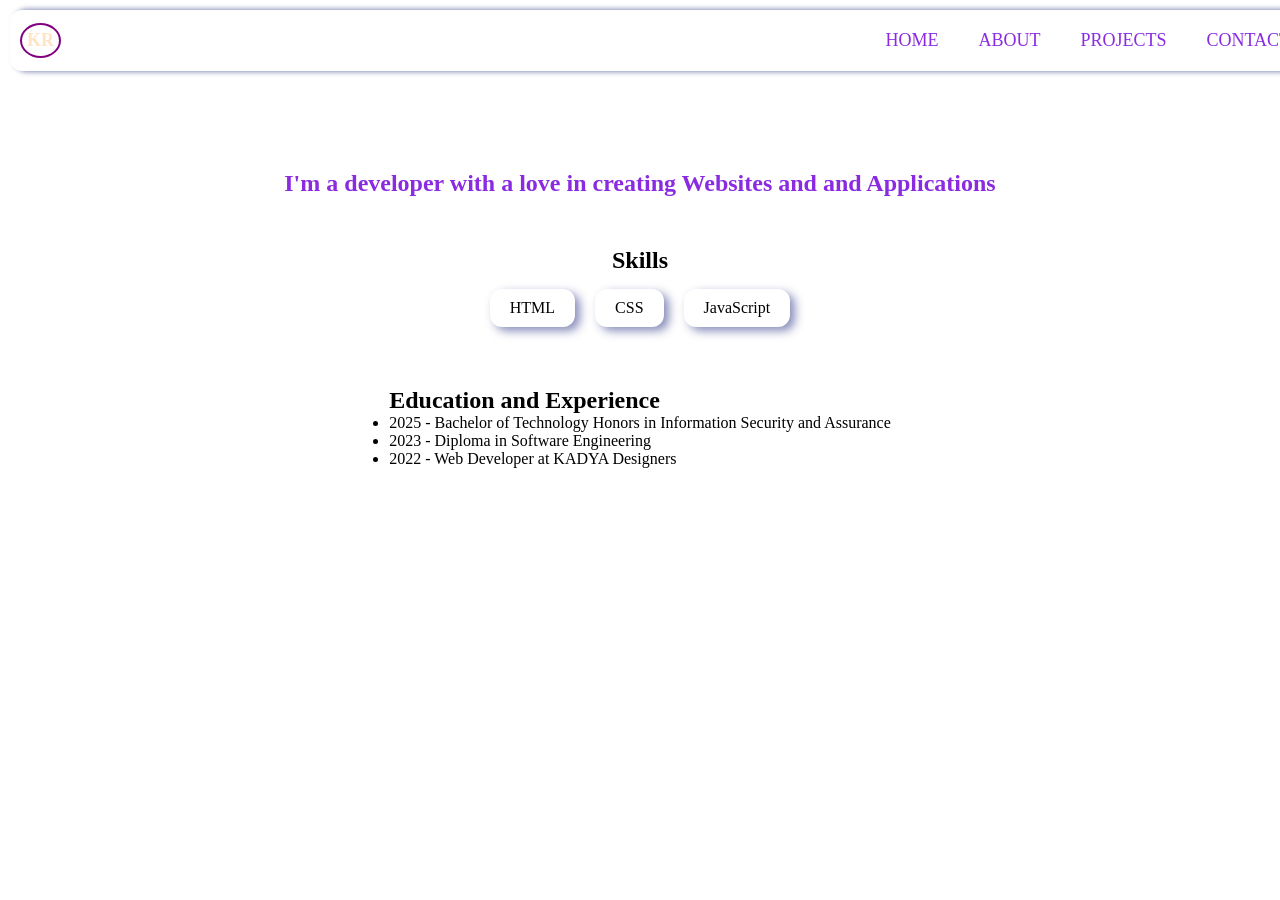
==== ABOUT.html @ 0096cb4e "first commit" ====
<!DOCTYPE html>
<html lang="en">
<head>
    <meta charset="UTF-8">
    <meta name="viewport" content="width=device-width, initial-scale=1.0">
    <title>HOME</title>
    <link rel="stylesheet" href="Main.css">
</head>
<body>
    <!-- Navigation -->
    <nav class="nav-bar">
        <div class="logo-container">
<h1>
    KR
</h1>
        </div>
        <div class="links-container">
            <a href="index.html">HOME</a>
            <a href="ABOUT.html">ABOUT</a>
            <a href="PROJECTS.html">PROJECTS</a>
            <a href="CONTACT.html">CONTACT</a>




        </div>



    </nav>



    <section class="about-section" style="margin-top: 150px;">

        <div class="about-top">

<p>I'm a developer with a love in creating Websites and and Applications</p>


        </div>


        <div class="skills">
 <h2>Skills</h2>

 <div class="skills-cont">

                <div class="Skill-bar">HTML</div>
                <div class="Skill-bar">CSS</div>
                <div class="Skill-bar">JavaScript</div>
 </div>



        </div>


    <div class="experiences">



          <h2>Education and Experience</h2>
                    <ul>
                        <li>2025 - Bachelor of Technology Honors in Information Security and Assurance</li>
                        <li>2023 - Diploma in Software Engineering</li>
                        <li>2022 - Web Developer at KADYA Designers</li>
                        
                </ul>
    
    </div>
               
                  


    </section>

</body>
</html>
---- Main.css ----
*{
    
    padding: 0;
    margin: 0;
}

body{
    max-width: 100vw;
    
    
}
.nav-bar{
    
    display: flex;
    align-items: center;
    justify-content:space-between;
    padding: 10px;
    padding-right: 20px;
    margin: 10px;
    width: 100%;
    box-shadow: 5px 0px 5px 1px rgba(20,30,120, 0.5);
    border-radius: 12px;
    position: fixed;
    z-index: 1000;
    top:0;
    left:0;
    background: white;


}
.logo-container{
    border: 2px solid purple;
    padding: 5px;
    border-radius: 50%;
}
.logo-container h1{
    font-size: 18px;
    color: bisque;
}
.links-container{
    display: flex;
    gap: 20px;
}
.links-container a{
    text-decoration: none;
    color: blueviolet;
    font-size: 18px;
    padding: 10px;
    border-radius: 6px;
}
.links-container a:hover{
    box-shadow: 5px 0px 5px 1px rgba(20,30,120,0.5) ;

}


.hero-section{
    display: flex;
    gap:20px;
    align-items: center;
    margin: 10px;
    margin-top: 120px;
    justify-content: space-between;
    
}

.hero-content{

    padding: 20px;
    text-align: center;
    display: flex;
    flex-direction: column;
    gap: 25px;

}

.top h1{
    color: blueviolet;
}

.hero-buttons a{
 text-decoration: none;
 color: white;
 padding: 10px 5px;
 background: blueviolet;


}

.hero-buttons a:hover{
    background-color: rgb(161, 100, 218);
    box-shadow: 3px 3px 5px 2px rgba(20,30,120, 0.5);
}


.hero-image{

    box-shadow: 2px 0px 5px 1px  rgba(20,30,120,0.5) ;
    border-radius: 12px;
    padding: 20px 10px;
    max-width: 500px;
    margin: 10px;

}

.hero-image img{

object-fit: cover;
max-width: 500px;
}


.about-section{
    margin: auto;
    padding: 20px 10px;
    display: flex;
    flex-direction: column;
    gap: 50px;
    align-items: center;
    justify-items: center;
}

.about-section .about-top{
    width: 100%;
    text-align: center;
}

.about-section .about-top p{
    font-size: 24px;
    font-weight: 700;
    color: blueviolet;
}.skills{
    width: 100%;
    /* border: 1px solid blueviolet; */
    display: flex;
    flex-direction: column;
    gap: 5px;
    justify-items: center;
    align-items: center;

}

.skills-cont{
    display: flex;
    gap:20px;
    align-items:center;
    padding: 10px;
}


.skills-cont div{
    padding: 10px 20px;
    box-shadow: 5px 4px 10px rgba(20,30,120, 0.5)
    ;border-radius: 12px;

}

.projects{
    display: flex;
    width: 100%;
    align-items: center;
    margin: auto;
    padding:10px;
    justify-content: space-between;
}


.projects-card{
    box-shadow: 2px 3px 5px rgba(20,30,120, 0.5);
    height: 220px;
    display: flex;
    flex-direction: column;

}

.projects-card img{
    width: 100px;
    height: 100px;
}
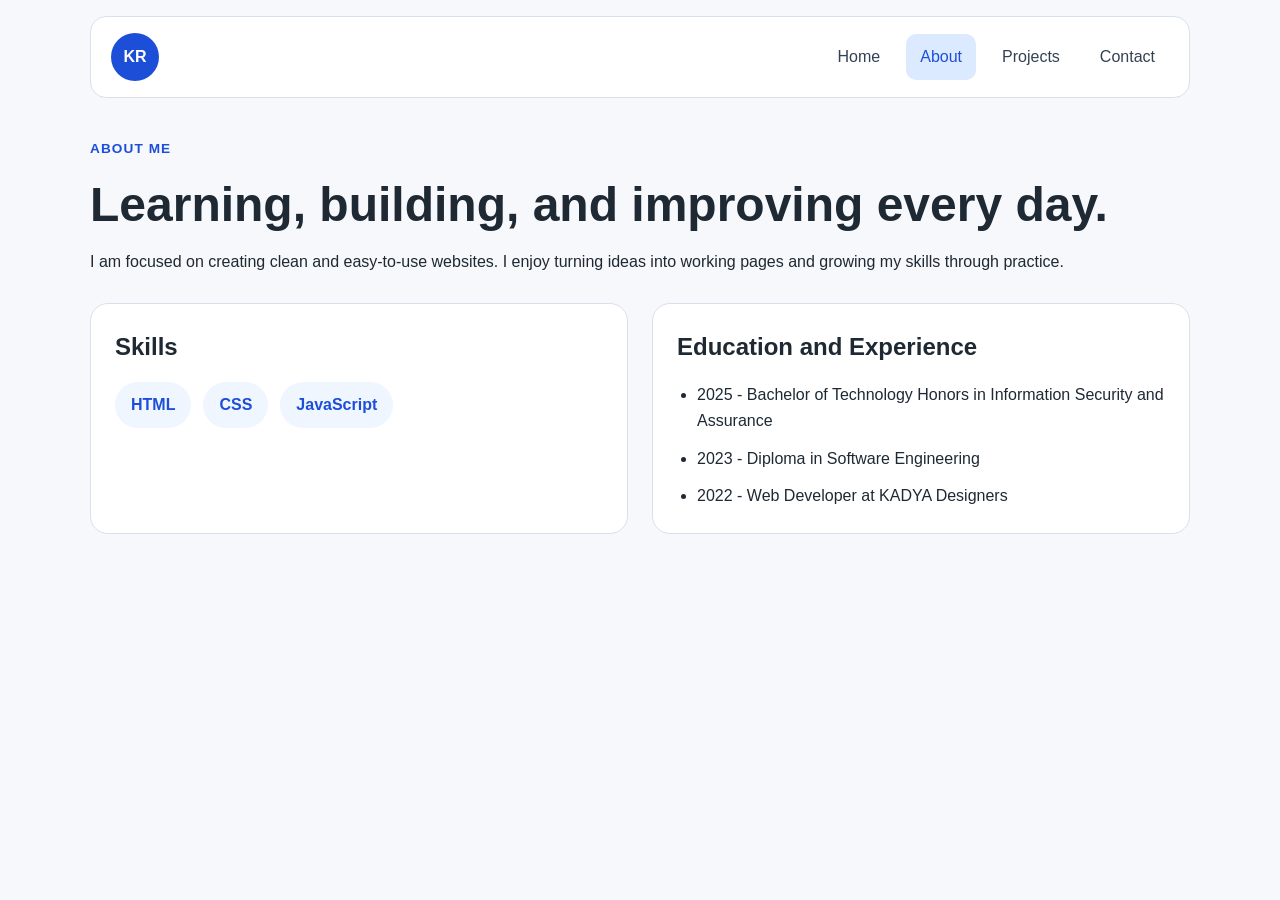
==== commit 45e4c456: "Redesigned" ====
--- a/ABOUT.html
+++ b/ABOUT.html
@@ -3,77 +3,51 @@
 <head>
     <meta charset="UTF-8">
     <meta name="viewport" content="width=device-width, initial-scale=1.0">
-    <title>HOME</title>
+    <title>About</title>
     <link rel="stylesheet" href="Main.css">
 </head>
 <body>
-    <!-- Navigation -->
     <nav class="nav-bar">
         <div class="logo-container">
-<h1>
-    KR
-</h1>
+            <h1>KR</h1>
         </div>
         <div class="links-container">
-            <a href="index.html">HOME</a>
-            <a href="ABOUT.html">ABOUT</a>
-            <a href="PROJECTS.html">PROJECTS</a>
-            <a href="CONTACT.html">CONTACT</a>
-
-
-
-
+            <a href="index.html">Home</a>
+            <a class="active-link" href="ABOUT.html">About</a>
+            <a href="PROJECTS.html">Projects</a>
+            <a href="contact.html">Contact</a>
         </div>
-
-
-
     </nav>
 
+    <main class="page-shell">
+        <section class="page-intro">
+            <p class="section-label">About Me</p>
+            <h1>Learning, building, and improving every day.</h1>
+            <p>
+                I am focused on creating clean and easy-to-use websites. I enjoy turning
+                ideas into working pages and growing my skills through practice.
+            </p>
+        </section>
 
+        <section class="info-grid">
+            <div class="content-card">
+                <h2>Skills</h2>
+                <div class="skills-cont">
+                    <div class="skill-bar">HTML</div>
+                    <div class="skill-bar">CSS</div>
+                    <div class="skill-bar">JavaScript</div>
+                </div>
+            </div>
 
-    <section class="about-section" style="margin-top: 150px;">
-
-        <div class="about-top">
-
-<p>I'm a developer with a love in creating Websites and and Applications</p>
-
-
-        </div>
-
-
-        <div class="skills">
- <h2>Skills</h2>
-
- <div class="skills-cont">
-
-                <div class="Skill-bar">HTML</div>
-                <div class="Skill-bar">CSS</div>
-                <div class="Skill-bar">JavaScript</div>
- </div>
-
-
-
-        </div>
-
-
-    <div class="experiences">
-
-
-
-          <h2>Education and Experience</h2>
-                    <ul>
-                        <li>2025 - Bachelor of Technology Honors in Information Security and Assurance</li>
-                        <li>2023 - Diploma in Software Engineering</li>
-                        <li>2022 - Web Developer at KADYA Designers</li>
-                        
+            <div class="content-card">
+                <h2>Education and Experience</h2>
+                <ul class="details-list">
+                    <li>2025 - Bachelor of Technology Honors in Information Security and Assurance</li>
+                    <li>2023 - Diploma in Software Engineering</li>
+                    <li>2022 - Web Developer at KADYA Designers</li>
                 </ul>
-    
-    </div>
-               
-                  
-
-
-    </section>
-
+            </div>
+        </section>
+    </main>
 </body>
-</html>+</html>
--- a/Main.css
+++ b/Main.css
@@ -1,179 +1,314 @@
-*{
-    
+* {
+    margin: 0;
     padding: 0;
-    margin: 0;
-}
-
-body{
-    max-width: 100vw;
-    
-    
-}
-.nav-bar{
-    
-    display: flex;
-    align-items: center;
-    justify-content:space-between;
-    padding: 10px;
-    padding-right: 20px;
-    margin: 10px;
+    box-sizing: border-box;
+}
+
+body {
+    font-family: Arial, sans-serif;
+    background-color: #f6f8fb;
+    color: #1f2933;
+    line-height: 1.6;
+}
+
+img {
+    display: block;
     width: 100%;
-    box-shadow: 5px 0px 5px 1px rgba(20,30,120, 0.5);
-    border-radius: 12px;
-    position: fixed;
-    z-index: 1000;
-    top:0;
-    left:0;
-    background: white;
-
-
-}
-.logo-container{
-    border: 2px solid purple;
-    padding: 5px;
+}
+
+.nav-bar {
+    width: calc(100% - 32px);
+    max-width: 1100px;
+    margin: 16px auto 0;
+    padding: 16px 20px;
+    display: flex;
+    align-items: center;
+    justify-content: space-between;
+    gap: 20px;
+    background-color: #ffffff;
+    border: 1px solid #d8e1eb;
+    border-radius: 16px;
+    position: sticky;
+    top: 16px;
+    z-index: 10;
+}
+
+.logo-container {
+    width: 48px;
+    height: 48px;
     border-radius: 50%;
-}
-.logo-container h1{
-    font-size: 18px;
-    color: bisque;
-}
-.links-container{
-    display: flex;
-    gap: 20px;
-}
-.links-container a{
+    background-color: #1d4ed8;
+    display: flex;
+    align-items: center;
+    justify-content: center;
+    color: #ffffff;
+}
+
+.logo-container h1 {
+    font-size: 1rem;
+}
+
+.links-container {
+    display: flex;
+    align-items: center;
+    gap: 12px;
+    flex-wrap: wrap;
+    justify-content: flex-end;
+}
+
+.links-container a {
     text-decoration: none;
-    color: blueviolet;
-    font-size: 18px;
-    padding: 10px;
-    border-radius: 6px;
-}
-.links-container a:hover{
-    box-shadow: 5px 0px 5px 1px rgba(20,30,120,0.5) ;
-
-}
-
-
-.hero-section{
-    display: flex;
-    gap:20px;
-    align-items: center;
-    margin: 10px;
-    margin-top: 120px;
-    justify-content: space-between;
-    
-}
-
-.hero-content{
-
+    color: #334155;
+    padding: 10px 14px;
+    border-radius: 10px;
+    transition: background-color 0.2s ease, color 0.2s ease;
+}
+
+.links-container a:hover,
+.links-container .active-link {
+    background-color: #dbeafe;
+    color: #1d4ed8;
+}
+
+.page-shell {
+    width: min(1100px, calc(100% - 32px));
+    margin: 40px auto 60px;
+}
+
+.hero-section,
+.contact-section {
+    display: grid;
+    grid-template-columns: repeat(2, minmax(0, 1fr));
+    gap: 32px;
+    align-items: center;
+}
+
+.hero-content,
+.page-intro,
+.contact-intro {
+    display: flex;
+    flex-direction: column;
+    gap: 16px;
+}
+
+.hero-content h1,
+.page-intro h1,
+.contact-intro h1 {
+    font-size: clamp(2rem, 5vw, 3rem);
+    line-height: 1.2;
+}
+
+.section-label {
+    color: #1d4ed8;
+    font-weight: 700;
+    text-transform: uppercase;
+    letter-spacing: 0.08em;
+    font-size: 0.85rem;
+}
+
+.hero-buttons {
+    display: flex;
+    gap: 12px;
+    flex-wrap: wrap;
+}
+
+.primary-button,
+.secondary-button,
+.projects-card a,
+.contact-form button {
+    display: inline-flex;
+    align-items: center;
+    justify-content: center;
+    width: fit-content;
+    padding: 12px 18px;
+    border-radius: 10px;
+    text-decoration: none;
+    font-weight: 700;
+    border: none;
+    cursor: pointer;
+}
+
+.primary-button,
+.projects-card a,
+.contact-form button {
+    background-color: #1d4ed8;
+    color: #ffffff;
+}
+
+.secondary-button {
+    background-color: #ffffff;
+    color: #1d4ed8;
+    border: 1px solid #cbd5e1;
+}
+
+.hero-image,
+.content-card,
+.projects-card,
+.contact-form,
+.contact-card {
+    background-color: #ffffff;
+    border: 1px solid #d8e1eb;
+    border-radius: 18px;
+}
+
+.hero-image {
+    padding: 18px;
+}
+
+.hero-image img {
+    aspect-ratio: 4 / 4.3;
+    object-fit: cover;
+    border-radius: 14px;
+}
+
+.page-intro {
+    margin-bottom: 28px;
+}
+
+.info-grid {
+    display: grid;
+    grid-template-columns: repeat(2, minmax(0, 1fr));
+    gap: 24px;
+}
+
+.content-card {
+    padding: 24px;
+}
+
+.content-card h2 {
+    margin-bottom: 16px;
+}
+
+.skills-cont {
+    display: flex;
+    gap: 12px;
+    flex-wrap: wrap;
+}
+
+.skill-bar {
+    padding: 10px 16px;
+    background-color: #eff6ff;
+    color: #1d4ed8;
+    border-radius: 999px;
+    font-weight: 700;
+}
+
+.details-list {
+    padding-left: 20px;
+    display: grid;
+    gap: 12px;
+}
+
+.projects {
+    display: grid;
+    grid-template-columns: repeat(3, minmax(0, 1fr));
+    gap: 24px;
+}
+
+.projects-card {
+    overflow: hidden;
+}
+
+.projects-card img {
+    height: 220px;
+    object-fit: cover;
+}
+
+.project-body {
     padding: 20px;
-    text-align: center;
     display: flex;
     flex-direction: column;
-    gap: 25px;
-
-}
-
-.top h1{
-    color: blueviolet;
-}
-
-.hero-buttons a{
- text-decoration: none;
- color: white;
- padding: 10px 5px;
- background: blueviolet;
-
-
-}
-
-.hero-buttons a:hover{
-    background-color: rgb(161, 100, 218);
-    box-shadow: 3px 3px 5px 2px rgba(20,30,120, 0.5);
-}
-
-
-.hero-image{
-
-    box-shadow: 2px 0px 5px 1px  rgba(20,30,120,0.5) ;
-    border-radius: 12px;
-    padding: 20px 10px;
-    max-width: 500px;
-    margin: 10px;
-
-}
-
-.hero-image img{
-
-object-fit: cover;
-max-width: 500px;
-}
-
-
-.about-section{
-    margin: auto;
-    padding: 20px 10px;
-    display: flex;
-    flex-direction: column;
-    gap: 50px;
-    align-items: center;
-    justify-items: center;
-}
-
-.about-section .about-top{
+    gap: 12px;
+}
+
+.contact-section {
+    align-items: start;
+}
+
+.contact-details {
+    display: grid;
+    grid-template-columns: 1fr;
+    gap: 12px;
+    margin-top: 8px;
+}
+
+.contact-card {
+    padding: 18px;
+}
+
+.contact-card h2 {
+    margin-bottom: 6px;
+    font-size: 1rem;
+}
+
+.contact-form {
+    padding: 24px;
+    display: grid;
+    gap: 12px;
+}
+
+.contact-form label {
+    font-weight: 700;
+}
+
+.contact-form input,
+.contact-form textarea {
     width: 100%;
-    text-align: center;
-}
-
-.about-section .about-top p{
-    font-size: 24px;
-    font-weight: 700;
-    color: blueviolet;
-}.skills{
-    width: 100%;
-    /* border: 1px solid blueviolet; */
-    display: flex;
-    flex-direction: column;
-    gap: 5px;
-    justify-items: center;
-    align-items: center;
-
-}
-
-.skills-cont{
-    display: flex;
-    gap:20px;
-    align-items:center;
-    padding: 10px;
-}
-
-
-.skills-cont div{
-    padding: 10px 20px;
-    box-shadow: 5px 4px 10px rgba(20,30,120, 0.5)
-    ;border-radius: 12px;
-
-}
-
-.projects{
-    display: flex;
-    width: 100%;
-    align-items: center;
-    margin: auto;
-    padding:10px;
-    justify-content: space-between;
-}
-
-
-.projects-card{
-    box-shadow: 2px 3px 5px rgba(20,30,120, 0.5);
-    height: 220px;
-    display: flex;
-    flex-direction: column;
-
-}
-
-.projects-card img{
-    width: 100px;
-    height: 100px;
-}+    padding: 12px 14px;
+    border: 1px solid #cbd5e1;
+    border-radius: 10px;
+    font: inherit;
+    background-color: #ffffff;
+}
+
+.contact-form textarea {
+    min-height: 160px;
+    resize: vertical;
+}
+
+@media (max-width: 900px) {
+    .hero-section,
+    .contact-section,
+    .info-grid,
+    .projects {
+        grid-template-columns: 1fr;
+    }
+
+    .nav-bar {
+        position: static;
+        width: min(1100px, calc(100% - 24px));
+        margin-top: 12px;
+    }
+
+    .page-shell {
+        width: min(1100px, calc(100% - 24px));
+        margin-top: 24px;
+    }
+}
+
+@media (max-width: 600px) {
+    .nav-bar {
+        padding: 16px;
+        flex-direction: column;
+        align-items: flex-start;
+    }
+
+    .links-container {
+        width: 100%;
+        justify-content: flex-start;
+    }
+
+    .links-container a {
+        padding: 8px 12px;
+    }
+
+    .hero-content h1,
+    .page-intro h1,
+    .contact-intro h1 {
+        font-size: 2rem;
+    }
+
+    .projects-card img {
+        height: 180px;
+    }
+}
